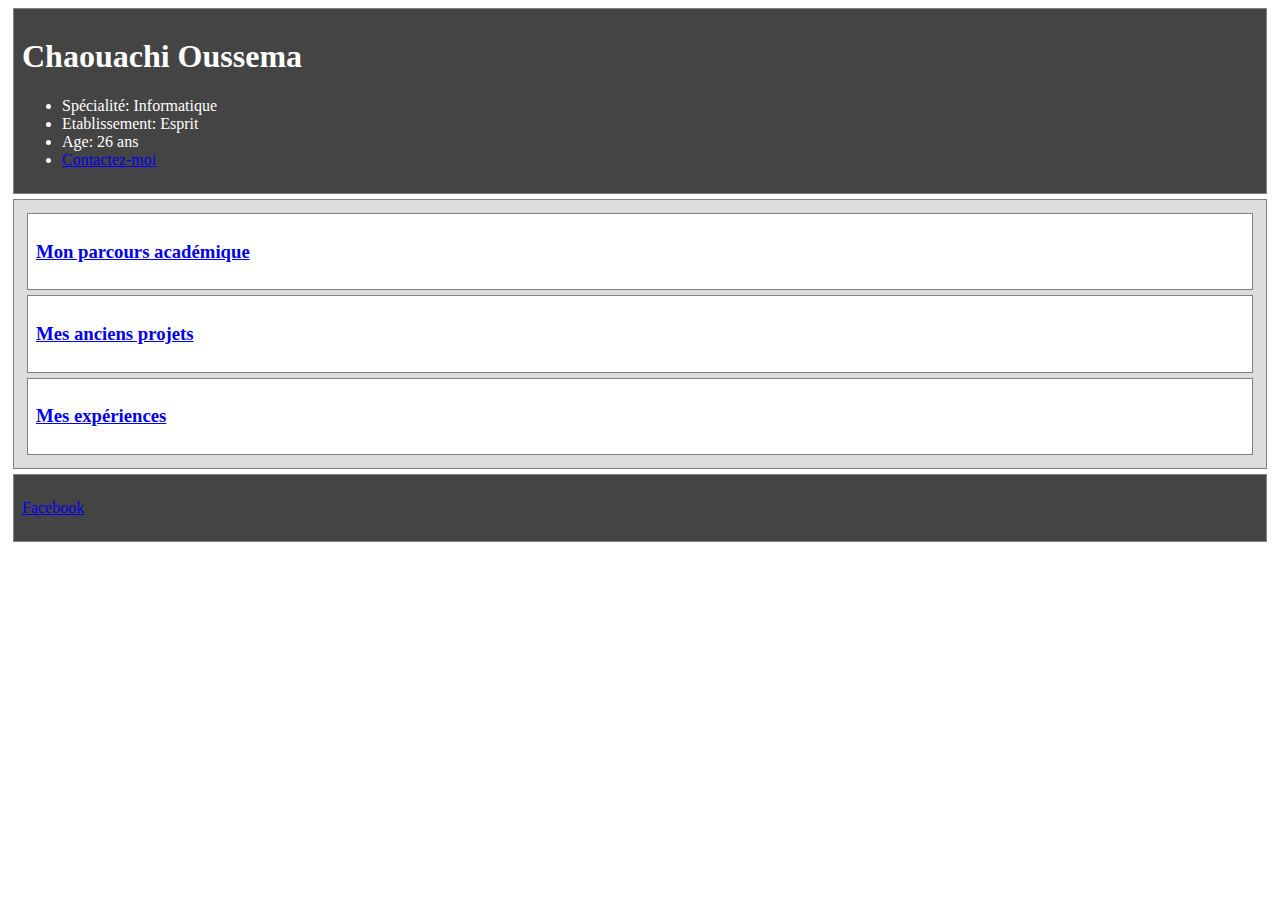
==== index.html @ ad2dc120 "Partie html" ====
<!DOCTYPE html>
<html lang="fr"> 
<head> 
    <link rel="stylesheet" href ="exemple.css" >
    <meta charset="UTF-8">
    <meta name="viewport" content="width=device-width, initial-scale=1.0">
    <title>Accueil</title>
</head>
<body>
    <header class="objet">
        <h1>Chaouachi Oussema</h1>
        <nav>
            <ul>
                <li>Spécialité: Informatique</li>
                <li>Etablissement: Esprit</li>
				<li>Age: 26 ans</li>
                <li><a href="#">Contactez-moi</a></li>
            </ul>
        </nav>
    </header>

    <main>
        <section class="objet">
            <article class="objet">
                <h3><a href="parcours.html">Mon parcours académique</a></h3>
            </article>
			<article class="objet">
                <h3><a href="projets.html">Mes anciens projets</a></h3>
            </article>
            <article class="objet">
                <h3><a href="expériences.html">Mes expériences</a></h3>
            </article>
        </section>
    </main>

    <footer>
        <p><a href="https://www.facebook.com/oussama.ch.ca">Facebook</p>
    </footer>
</body>
</html>
---- exemple.css ----
body {
    font-family: verdana;
}
header, footer, section, article {
    background-color: white;
    border: 1px solid grey;
    margin: 5px;
    padding: 8px;
}

header, footer {
    background-color: #444;
    color: white;
}

section {
    background-color: #ddd;
}
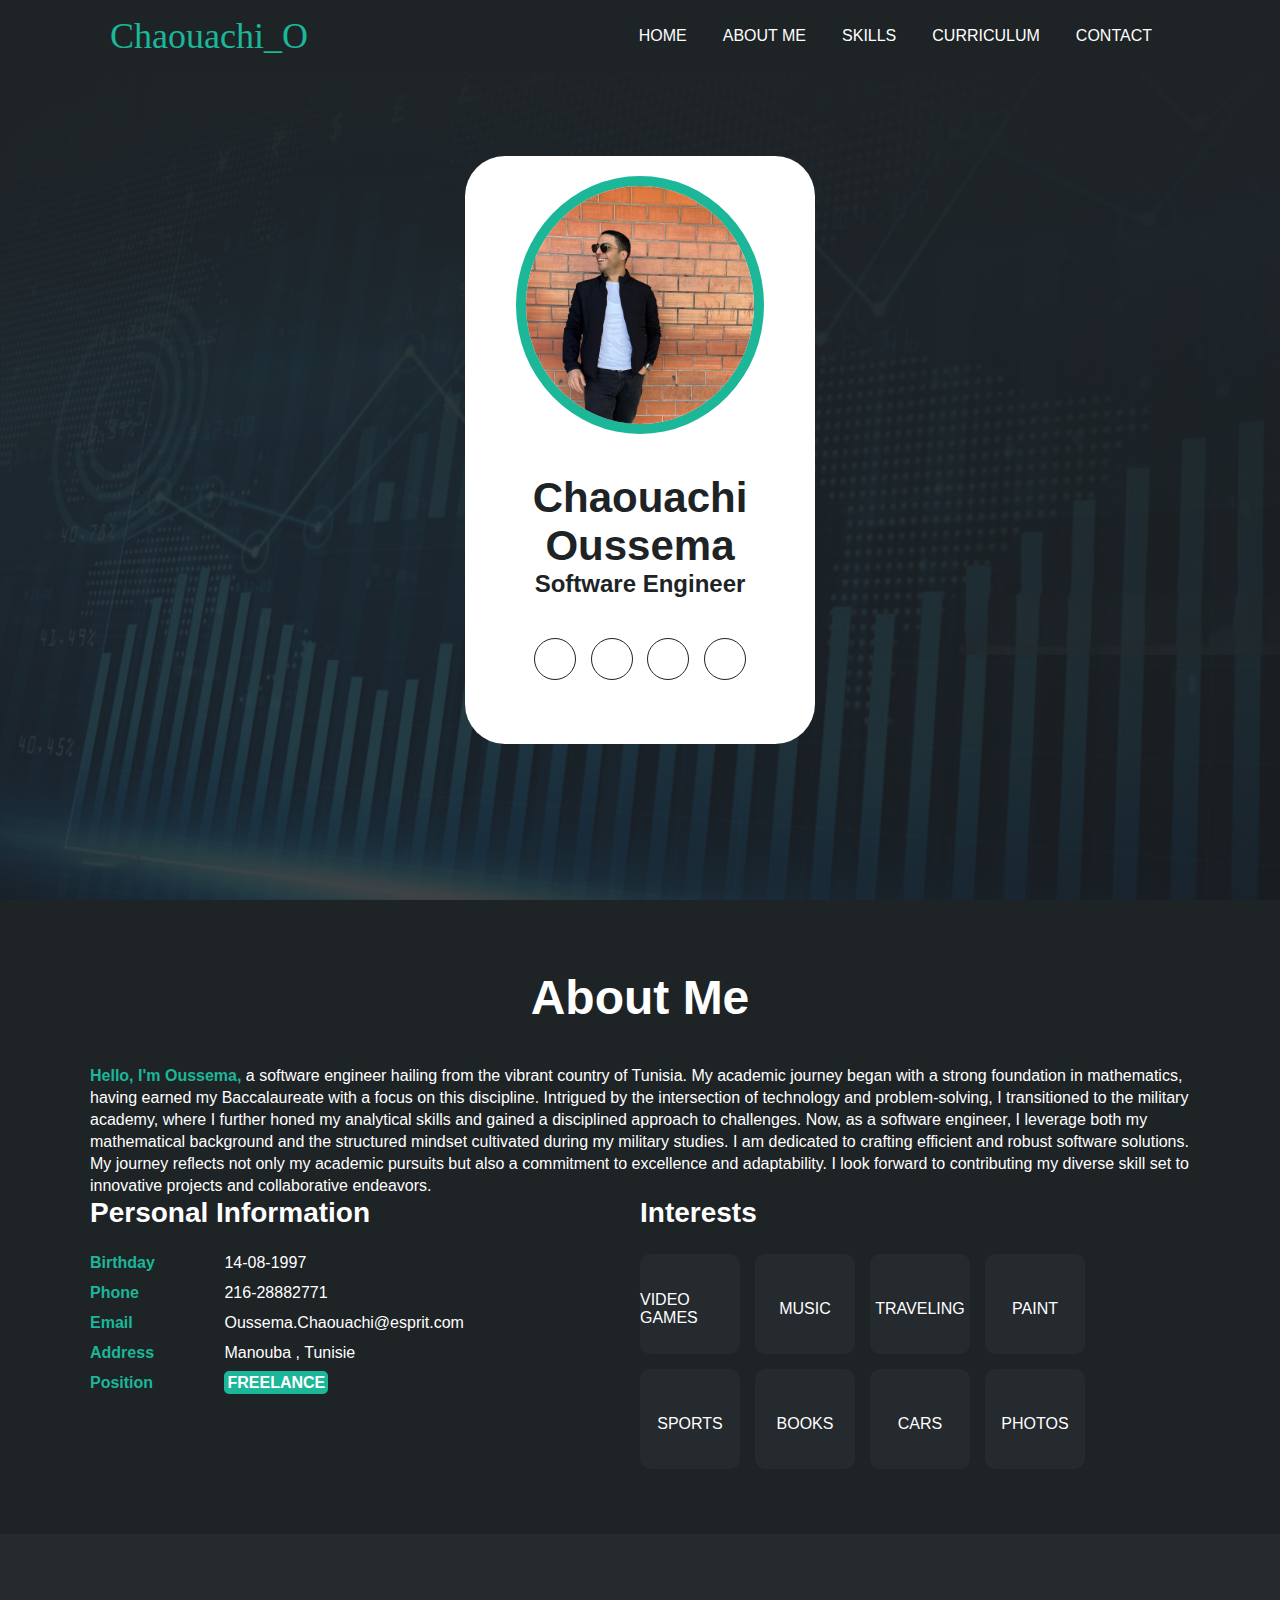
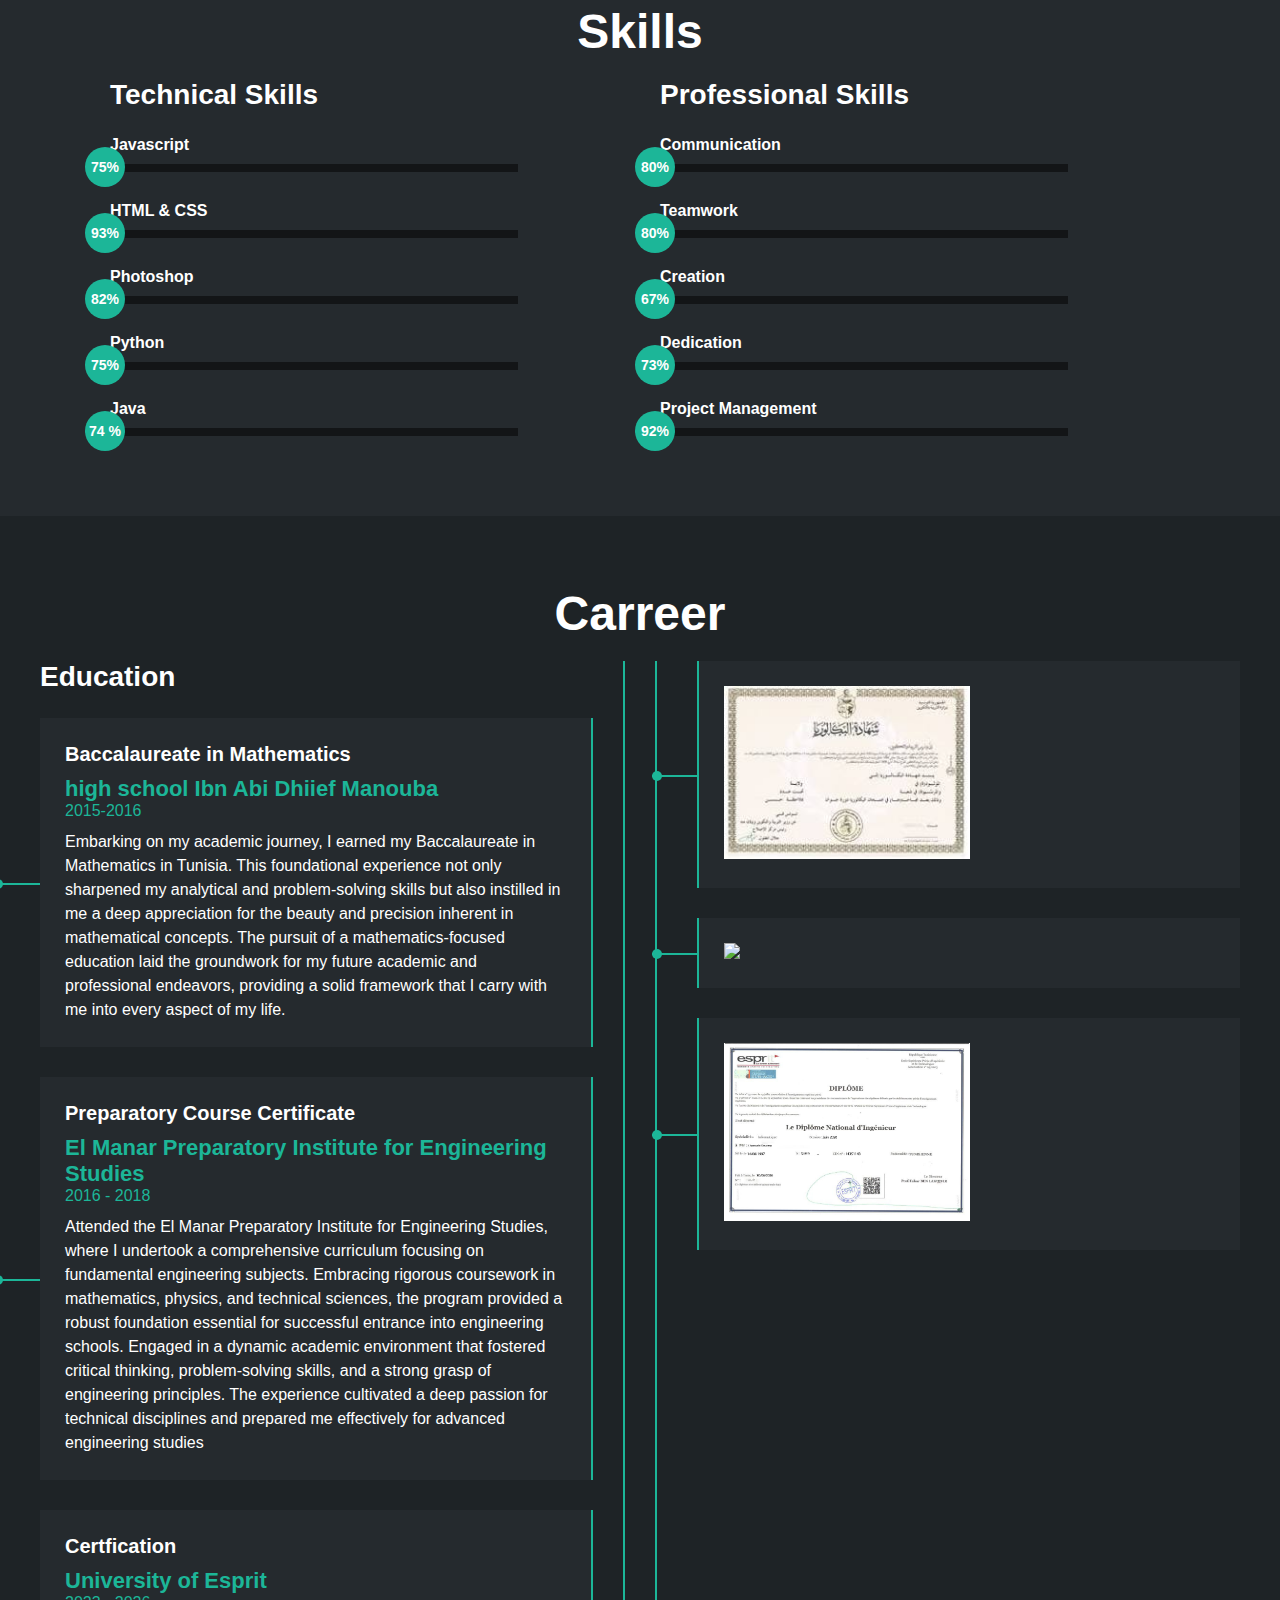
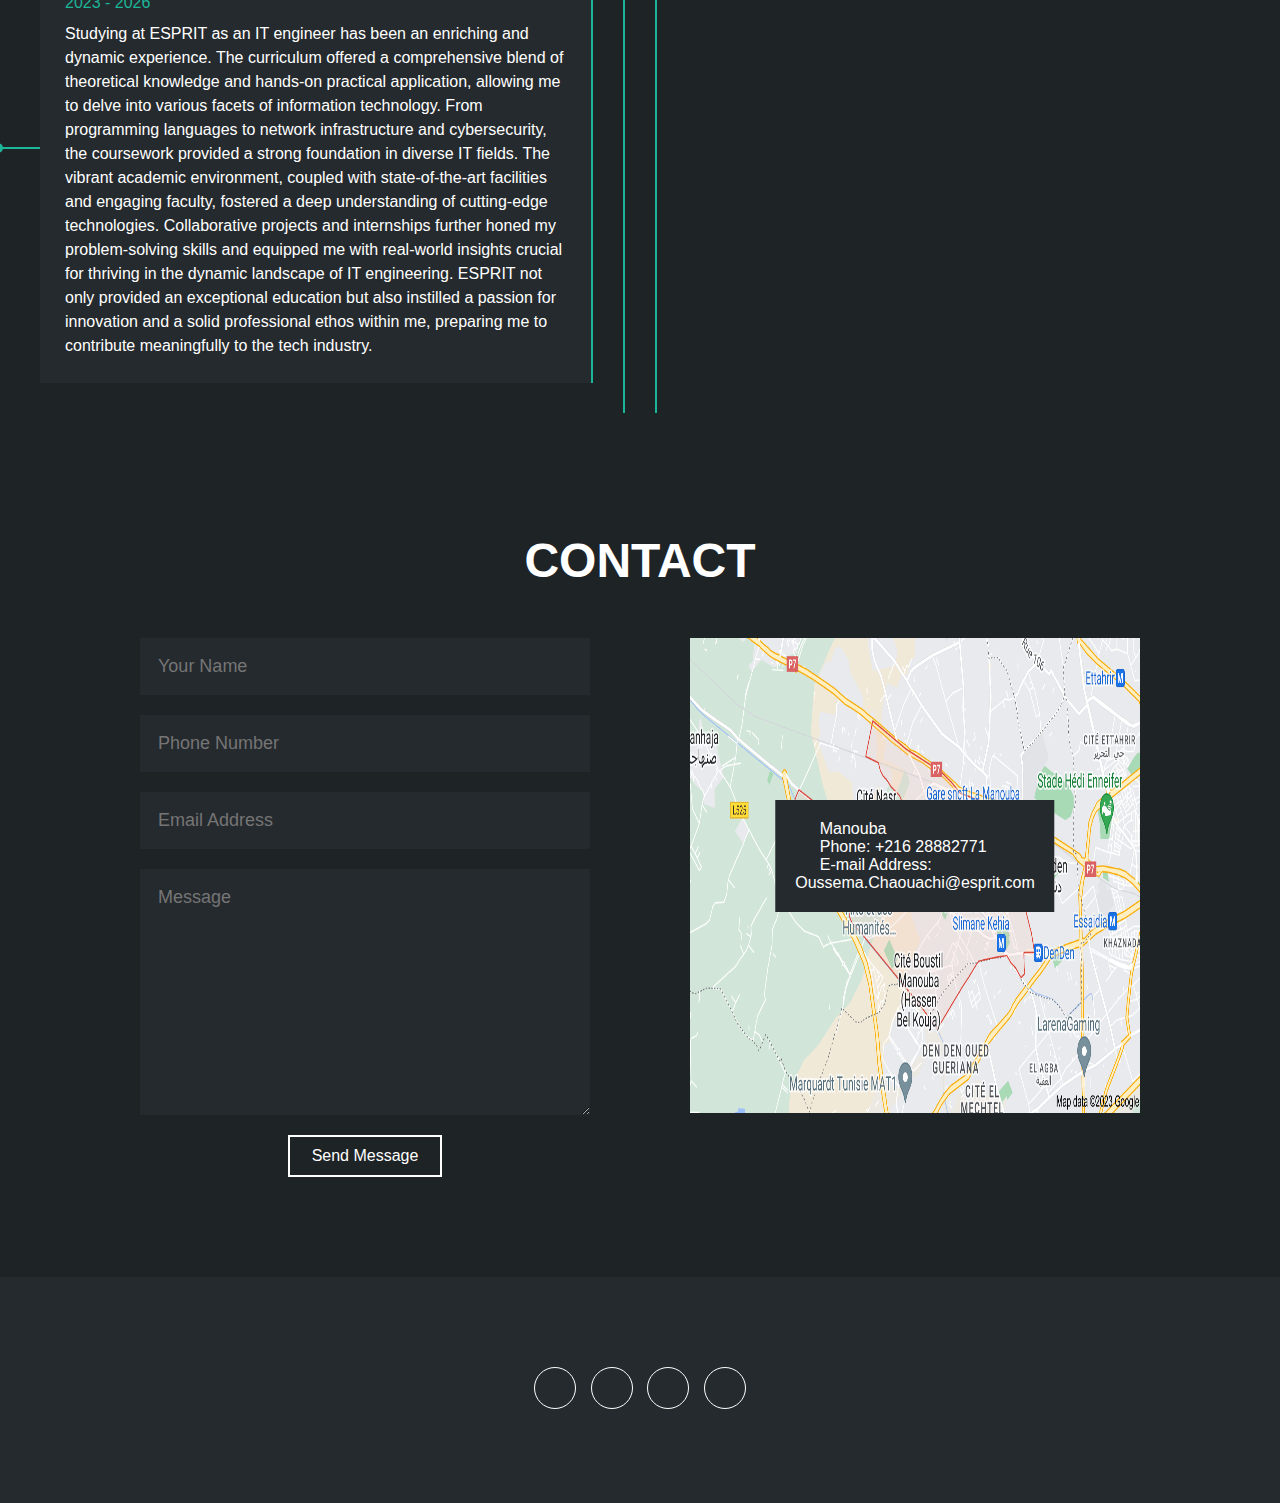
==== commit 7c9c9e05: "Final Project" ====
--- a/index.html
+++ b/index.html
@@ -1,41 +1,519 @@
 
 <!DOCTYPE html>
-<html lang="fr"> 
-<head> 
-    <link rel="stylesheet" href ="exemple.css" >
+
+<html lang="en">
+
+<head>
+
     <meta charset="UTF-8">
+
+    <meta http-equiv="X-UA-Compatible" content="IE=edge">
+
     <meta name="viewport" content="width=device-width, initial-scale=1.0">
-    <title>Accueil</title>
+
+    <link rel="stylesheet" href="portfolio.css">
+
+    <script src="portfolio.js"></script>
+    <script src="https://kit.fontawesome.com/30f2a4861a.js" crossorigin="anonymous"></script>
+    <title>Portfolio</title>
+
 </head>
+
 <body>
-    <header class="objet">
-        <h1>Chaouachi Oussema</h1>
-        <nav>
-            <ul>
-                <li>Spécialité: Informatique</li>
-                <li>Etablissement: Esprit</li>
-				<li>Age: 26 ans</li>
-                <li><a href="#">Contactez-moi</a></li>
-            </ul>
-        </nav>
-    </header>
-
-    <main>
-        <section class="objet">
-            <article class="objet">
-                <h3><a href="parcours.html">Mon parcours académique</a></h3>
-            </article>
-			<article class="objet">
-                <h3><a href="projets.html">Mes anciens projets</a></h3>
-            </article>
-            <article class="objet">
-                <h3><a href="expériences.html">Mes expériences</a></h3>
-            </article>
-        </section>
-    </main>
-
-    <footer>
-        <p><a href="https://www.facebook.com/oussama.ch.ca">Facebook</p>
-    </footer>
+
+    <!-- MENU - HEADER -->
+
+    <div class="box-header">
+
+        <header class="menu-principal">
+
+            <div class="Miel">
+
+                <a href="#">Chaouachi_O</a>
+
+            </div>
+
+            <nav id="nav">
+
+                <ul>
+
+                    <li><a href="#home" onclick="select()" >HOME</a></li>
+
+                    <li><a href="#about-me" onclick="select()">ABOUT ME</a></li>
+
+                    <li><a href="#skills" onclick="select()">SKILLS</a></li>
+
+                    <li><a href="#curriculum" onclick="select()">CURRICULUM</a></li>
+
+                    <li><a href="#contact" onclick="select()">CONTACT</a></li>
+
+                </ul>
+
+            </nav>
+
+            <div class="nav-responsive" onclick="showHideMenu()"> 
+
+                <i class="fa-solid fa-bars"></i>
+
+            </div>
+
+        </header>
+
+    </div>
+
+    <!-- SECTION HOME -->
+
+    <section id="home" class="home">
+
+        <div class="main-container">
+
+            <div class="box-img">
+
+                <img src="image.jpg" alt="my photo">
+
+            </div>
+
+            <h1>Chaouachi Oussema</h1>
+
+            <h2>Software Engineer</h2>
+
+            <div class="social-media">
+
+                <a href="https://www.facebook.com"><i class="fa-brands fa-facebook"></i></a>
+                <a href="https://www.twitter.com"><i class="fa-brands fa-twitter"></i></a>
+                <a href="https://www.skype.com"><i class="fa-brands fa-skype"></i></a>
+                <a href="https://www.linkedin.com"><i class="fa-brands fa-linkedin"></i></a>
+            </div>
+
+        </div>
+
+    </section>
+
+    <!-- SECTION ABOUT ME -->
+
+    <section class="about-me" id="about-me">
+
+        <div class="aboutMeContent">
+
+            <h2>About Me</h2>
+
+            <p><span>Hello, I'm Oussema,</span> a software engineer hailing from the vibrant country of Tunisia. 
+                My academic journey began with a strong foundation in mathematics, having earned my Baccalaureate with a focus on this discipline. 
+                Intrigued by the intersection of technology and problem-solving, I transitioned to the military academy, 
+                where I further honed my analytical skills and gained a disciplined approach to challenges.
+                 Now, as a software engineer, I leverage both my mathematical background and the structured mindset cultivated during my military studies. 
+                 I am dedicated to crafting efficient and robust software solutions. My journey reflects not only my academic pursuits but also a commitment 
+                to excellence and adaptability. I look forward to contributing my diverse skill set to innovative projects and collaborative endeavors.</p>
+
+            <!-- Personal Information: row -->
+
+            <div class="personalInfo">  
+
+                <!-- Personal Information -->
+
+                <!-- info-box: col -->
+                <div class="info-box">
+
+                    <h3>Personal Information</h3>
+
+                    <ul>
+
+                        <li>
+                            <strong>Birthday</strong>
+                            14-08-1997
+                        </li>
+
+                        <li>
+                            <strong>Phone</strong>
+                            216-28882771
+                        </li>
+
+                        <li>
+                            <strong>Email</strong>
+                            Oussema.Chaouachi@esprit.com
+                        </li>
+
+                        <li>
+                            <strong>Address</strong>
+                            Manouba , Tunisie
+                        </li>
+
+                        <li>
+                            <strong>Position</strong>
+                            <span>FREELANCE</span> 
+
+                        </li>
+
+                    </ul>
+
+                </div>
+
+                <!-- Interests -->
+
+                <div class="info-box">
+
+                    <h3>Interests</h3>
+
+                    <div class="myInterests">
+
+                        <div class="interest">
+
+                            <i class="fa-solid fa-gamepad"></i>
+                            <span>VIDEO GAMES</span>
+
+                        </div>
+
+                        <div class="interest">
+
+                            <i class="fa-solid fa-headphones"></i>
+                            <span>MUSIC</span>
+
+                        </div>
+
+                        <div class="interest">
+
+                            <i class="fa-solid fa-plane"></i>
+                            <span>TRAVELING</span>
+
+                        </div>
+
+                        <div class="interest">
+
+                            <i class="fa-solid fa-paint-brush"></i>
+                            <span>PAINT</span>
+
+                        </div>
+
+                        <div class="interest">
+
+                            <i class="fa-solid fa-hiking"></i>
+                            <span>SPORTS</span>
+
+                        </div>
+
+                        <div class="interest">
+
+                            <i class="fa-solid fa-book"></i>
+                            <span>BOOKS</span>
+
+                        </div>
+
+                        <div class="interest">
+
+                            <i class="fa-solid fa-car"></i>
+                            <span>CARS</span>
+
+                        </div>
+
+                        <div class="interest">
+
+                            <i class="fa-solid fa-camera"></i>
+                            <span>PHOTOS</span>
+
+                        </div>
+
+                    </div>
+
+                </div>
+
+            </div>    
+
+        </div>
+
+    </section>
+
+    <!-- SECTION SKILLS -->
+
+    <section class="skills" id="skills">
+
+        <div class="skill-content">
+
+            <h2>Skills</h2>
+
+            <div class="row">
+
+                <!-- Technical Skills -->
+
+                <div class="col">
+                    <h3>Technical Skills</h3>
+                    <div class="skill">
+                        <span>Javascript</span>
+                        <div class="skill-bar">
+
+                            <div class="progress">
+
+                                <span>75%</span>
+
+                            </div>
+
+                        </div>
+                    </div>
+
+                    <div class="skill">
+                        <span>HTML & CSS</span>
+                        <div class="skill-bar">
+
+                            <div class="progress">
+
+                                <span>93%</span>
+
+                            </div>
+
+                        </div>
+                    </div>
+
+                    <div class="skill">
+                        <span>Photoshop</span>
+                        <div class="skill-bar">
+
+                            <div class="progress">
+
+                                <span>82%</span>
+
+                            </div>
+
+                        </div>
+                    </div>
+
+                    <div class="skill">
+                        <span>Python</span>
+                        <div class="skill-bar">
+
+                            <div class="progress">
+
+                                <span>75%</span>
+
+                            </div>
+
+                        </div>
+                    </div>
+
+                    <div class="skill">
+                        <span>Java</span>
+                        <div class="skill-bar">
+
+                            <div class="progress">
+
+                                <span>74 %</span>
+
+                            </div>
+
+                        </div>
+                    </div>
+
+                </div>
+
+                <!-- Professional Skills -->
+
+                <div class="col">
+                    <h3>Professional Skills</h3>
+                    <div class="skill">
+                        <span>Communication</span>
+                        <div class="skill-bar">
+
+                            <div class="progress">
+
+                                <span>80%</span>
+
+                            </div>
+
+                        </div>
+                    </div>
+
+                    <div class="skill">
+                        <span>Teamwork</span>
+                        <div class="skill-bar">
+
+                            <div class="progress">
+
+                                <span>80%</span>
+
+                            </div>
+
+                        </div>
+                    </div>
+
+                    <div class ="skill">
+                        <span>Creation</span>
+                        <div class="skill-bar">
+
+                            <div class="progress">
+
+                                <span>67%</span>
+
+                            </div>
+
+                        </div>
+                    </div>
+
+                    <div class="skill">
+                        <span>Dedication</span>
+                        <div class="skill-bar">
+
+                            <div class="progress">
+
+                                <span>73%</span>
+
+                            </div>
+
+                        </div>
+                    </div>
+
+                    <div class="skill">
+                        <span>Project Management</span>
+                        <div class="skill-bar">
+
+                            <div class="progress">
+
+                                <span>92%</span>
+
+                            </div>
+
+                        </div>
+                    </div>
+
+                </div>
+
+            </div>
+        </div>
+
+    </section>
+
+    <!-- SECTION Carreer -->
+
+    <section class="curriculum" id="curriculum">
+
+        <div class="resume-content">
+            <h2>Carreer</h2>
+            <div class="row">
+                <div class="col left">
+                    <h3>Education</h3>
+                    <div class="item left">
+                        <h4>Baccalaureate in Mathematics</h4>
+                        <span class="university">high school Ibn Abi Dhiief Manouba </span>
+                        <span class="date">2015-2016</span>
+                        <p>Embarking on my academic journey, I earned my Baccalaureate in Mathematics in Tunisia. This foundational experience not only 
+                            sharpened my analytical and problem-solving skills but also instilled in me a deep appreciation for the beauty and precision inherent in mathematical concepts. 
+                            The pursuit of a mathematics-focused education laid the groundwork for my future academic and professional endeavors, providing a solid framework that I carry with me into every aspect of my life.</p>
+                        <div class="connector">
+                            <div class="circle"></div>
+                        </div>
+                    </div>
+
+                    <div class="item left">
+                        <h4>Preparatory Course Certificate </h4>
+                        <span class="university">El Manar Preparatory Institute for Engineering Studies</span>
+                        <span class="date">2016 - 2018</span>
+                        <p>Attended the El Manar Preparatory Institute for Engineering Studies, where I undertook a comprehensive curriculum focusing on fundamental engineering subjects. Embracing rigorous coursework in mathematics, physics, and technical sciences, the program provided a robust foundation essential for successful entrance into engineering schools. Engaged in a dynamic academic environment that fostered critical thinking, problem-solving skills, and a strong grasp of engineering principles. The experience cultivated a deep passion for technical disciplines and prepared me effectively for advanced engineering studies</p>
+                        <div class="connector">
+                            <div class="circle"></div>
+                        </div>
+                    </div>
+
+                    <div class="item left">
+                        <h4>Certfication</h4>
+                        <span class="university">University of Esprit</span>
+                        <span class="date">2023 - 2026</span>
+                        <p>
+Studying at ESPRIT as an IT engineer has been an enriching and dynamic experience. The curriculum offered a comprehensive blend of theoretical knowledge and hands-on practical application, allowing me to delve into various facets of information technology. From programming languages to network infrastructure and cybersecurity, the coursework provided a strong foundation in diverse IT fields.
+The vibrant academic environment, coupled with state-of-the-art facilities and engaging faculty, fostered a deep understanding of cutting-edge technologies. Collaborative projects and internships further honed my problem-solving skills and equipped me with real-world insights crucial for thriving in the dynamic landscape of IT engineering. ESPRIT not only provided an exceptional education but also instilled a passion for innovation and a solid professional ethos within me,
+preparing me to contribute meaningfully to the tech industry.</p>
+                        <div class="connector">
+                            <div class="circle"></div>
+                        </div>
+                    </div>
+                </div>
+
+                <div class="col right">
+                    <div class="item right">
+                        <img src="image3.jpeg" width="50%"></img>
+                        <div class="connector">
+                            <div class="circle"></div>
+                        </div>
+                    </div>
+
+                    <div class="item right">
+
+                        <img src="image4.JFIF" width="50%"></img>
+                        <div class="connector">
+                            <div class="circle"></div>
+                        </div>
+                    </div>
+
+                    <div class="item right">
+                        <img src="image5.png" width="50%"></img>
+                        <div class="connector">
+                            <div class="circle"></div>
+                        </div>
+                    </div>
+
+                </div>
+            </div>
+        </div>
+    </section>
+
+<!-- CONTACT SECTION -->
+
+<section class="contact" id="contact">
+    <div class="section-content">
+        <h2>CONTACT</h2>
+        <div class="row">
+            <!-- Form -->
+            <div class="col">
+                <input type="text" id="name" placeholder="Your Name">
+                <span id="nameError" class="error"></span>
+    
+                <input type="number" id="phoneNumber" placeholder="Phone Number">
+                <span id="phoneError" class="error"></span>
+    
+                <input type="email" id="email" placeholder="Email Address">
+                <span id="emailError" class="error"></span>
+    
+                <textarea id="message" name="" id="" cols="30" rows="10" placeholder="Message"></textarea>
+                <span id="messageError" class="error"></span>
+                <button onclick="validateForm()">
+                    Send Message <i class="fa-solid fa-paper-plane"></i>
+                    <span class="overlay"></span>
+                </button>
+            </div>
+            <!-- Map -->
+            <div class="col">
+                <img src="image6.png" alt="">
+                <div class="info">
+                    <ul>
+                        <li>
+                            <i class="fa-solid fa-location-dot"></i>
+                             Manouba
+                        </li>
+                        <li>
+                            <i class="fa-solid fa-mobile-screen-button"></i>
+                            Phone: +216 28882771
+                        </li>
+                        <li>
+                            <i class="fa-solid fa-envelope"></i>
+                           E-mail Address: Oussema.Chaouachi@esprit.com
+                        </li>
+                    </ul>
+                </div>
+            </div>
+        </div>
+    </div>
+</section>
+
+<!-- FOOTER -->
+
+<footer>
+    <a href="#home" class="up">
+        <i class="fa-solid fa-angles-up"></i>
+    </a>
+    <div class="social-media">
+        <a href="#facebook"><i class="fa-brands fa-facebook"></i></a>
+        <a href="#twitter"><i class="fa-brands fa-twitter"></i></a>
+        <a href="#skype"><i class="fa-brands fa-skype"></i></a>
+        <a href="#linkedin"><i class="fa-brands fa-linkedin"></i></a>
+    </div>
+</footer>
+
 </body>
+
 </html>
--- a/portfolio.css
+++ b/portfolio.css
@@ -0,0 +1,844 @@
+*{
+    margin: 0;
+    padding: 0;
+    box-sizing: border-box;
+    font-family:'Sarabun', sans-serif;
+    ;
+}
+
+html{
+    scroll-behavior: smooth;
+}
+
+/* MENU */
+
+.box-header{
+   
+    background-color: #1e2326;
+    position: fixed;
+    top: 0;
+    left: 0;
+    z-index: 99;
+   width: 100%;
+}
+
+.menu-principal{
+
+    max-width: 1100px;
+    margin: auto;
+    display: flex;
+    justify-content: space-between;
+    align-items: center;
+    padding: 15px 20px;
+}
+
+.Miel a{
+    font-family: 'Gentium Book Plus', serif;
+    font-size: 36px;
+    color: #1CB698;
+    text-decoration: none;
+}
+
+.box-header header ul{
+
+    display: flex;
+    list-style: none;
+
+}
+
+.box-header header nav ul li a{
+   
+    text-align: none;
+    color: #fff;
+    margin: 0 15px;
+    padding: 3px;
+    transition: .5s;
+    text-decoration: none;
+
+}
+
+.box-header header nav ul li a:hover{
+
+    color: #1CB698;
+
+}
+
+.nav-responsive{
+    background-color: #1CB698;
+    color: #fff;
+    padding: 5px  10px;
+    border-radius: 5px;
+    cursor: pointer;
+    display: none;
+
+}
+
+
+/* SECCION HOME */
+
+.home{
+    background: linear-gradient(to top, rgba(30,35,38,.8),rgba(30,35,38, 1)), url(image2.jpg);
+   background-size: cover;
+   height: 100vh;
+   color: #1e2326;
+   display: flex;
+   align-items: center;
+}
+
+.main-container{
+    padding: 20px;
+    background-color: #fff;
+    max-width: 350px;
+    margin: auto;
+    text-align: center;
+    border-radius: 40px;
+}
+
+.main-container img{
+    margin-top: 40px;
+    border: 10px solid #1CB698;
+    display: block;
+    width: 80%;
+    margin: auto;
+    border-radius: 100%;
+}
+
+.main-container h1{
+
+    margin-top: 40px;
+    font-size: 42px;
+    font-family:'Sarabun', sans-serif;
+}
+
+
+.main-container .social-media a{
+
+    color: #1e2326;
+    display: inline-block;
+    text-decoration: none;
+    border: 1px solid #1e2326;
+    border-radius: 100%;
+    width: 42px;
+    height: 42px;
+    line-height: 42px;
+    margin: 40px 5px;
+    font-size: 20px;
+    transition: .3s;
+}
+
+.main-container .social-media a:hover{
+    background-color: #1CB698;
+}
+
+/* SECCION ABOUT ME */
+
+.about-me{
+
+    background-color: #1e2326;
+    color: #fff;
+    padding: 50px 20px;
+}
+
+.about-me .aboutMeContent{
+
+    max-width: 1100px;
+    margin: auto;
+}
+
+.about-me h2{
+    
+    font-size: 48px;
+    font-family: 'PT Sans', sans-serif;
+    text-align: center;
+    padding: 20px 0;
+}
+
+.about-me .aboutMeContent p{
+
+    font: 18px;
+    line-height: 22px;
+    margin-top: 20px;
+
+}
+
+.about-me .aboutMeContent p span{
+
+    color: #1CB698;
+    font-weight: bold;
+}
+
+.about-me .personalInfo{
+
+    display: flex;
+}
+
+.about-me .personalInfo .info-box{
+
+    width: 50%;
+
+}
+
+.about-me .personalInfo .info-box h3{
+
+    font-size: 28px;
+    font-family: 'Sarabun', sans-serif;
+    margin-bottom: 25px;
+}
+
+.about-me .personalInfo .info-box ul{
+
+    list-style: none;
+}
+
+.about-me .personalInfo .info-box ul li{
+    
+    margin: 12px 0;
+
+}
+
+.about-me .personalInfo .info-box ul li strong{
+
+    display: inline-block;
+    color: #1CB698;
+    width: 130px;
+}
+
+.about-me .personalInfo .info-box ul li span{
+
+    background-color: #1CB698;
+    padding: 3px;
+    font-weight: bold;
+    border-radius: 5px;
+}
+
+.about-me .personalInfo .info-box .myInterests{
+
+    display: flex;
+    flex-wrap: wrap;
+}
+
+.about-me .personalInfo .info-box .myInterests .interest{
+
+    width: 100px;
+    height: 100px;
+    background-color: #252A2E;
+    border-radius: 10px;
+    margin: 0 15px 15px 0;
+    display: flex;
+    flex-direction: column;
+    align-items: center;
+    justify-content: center;
+    transition: .3s;
+}
+
+.about-me .personalInfo .info-box .myInterests .interest:hover{
+
+    background-color: #1CB698;
+}
+
+.about-me .personalInfo .info-box .myInterests .interest i{
+
+    font-size: 30px;
+    margin-bottom: 10px;
+}
+
+.about-me button{
+
+    cursor: pointer;
+    border: 2px solid #fff;
+    background-color: transparent;
+    width: fit-content;
+    display: block;
+    margin: 20px auto;
+    padding: 10px 22px;
+    font-size: 16px;
+    color: #fff;
+    position: relative;
+    z-index: 10;
+
+}
+
+.about-me button .download{
+
+    position: absolute;
+    top: 0;
+    left: 0;
+    width: 0;
+    height: 100%;
+    background-color: #1CB698;
+    z-index: -1;
+    transition: 1s;
+}
+
+.about-me button:hover .download{
+
+    width: 100%;
+
+}
+
+/* SECCION SKILL */
+
+.skills{
+    background-color: #252A2E;
+    color: #fff;
+    padding: 50px 20px;
+}
+
+.skills .skill-content{
+
+    max-width: 1100px;
+    margin: auto;
+}
+
+.skills h2{
+
+    font-size: 48px;
+    font-family: 'PT Sans', sans-serif;
+    text-align: center;
+    padding: 20px 0;
+}
+
+.skills .row{
+    display: flex;
+}
+
+.skills .row .col{
+    width: 50%;
+    padding: 0 20px;
+}
+
+.skills .row .col h3{
+    font-size: 28px;
+    font-family: 'Sarabun', sans-serif;
+    margin-bottom: 25px;
+}
+
+.skills .skill span{
+
+    font-weight: bold;
+    display: block;
+    margin-bottom: 10px;
+}
+
+.skills .skill .skill-bar{
+
+    height: 8px;
+    width: 80%;
+    background-color: #131517;
+    position: relative;
+    margin-bottom: 30px;
+}
+
+.skills .skill .progress{
+
+    background-color: #1CB698;
+    position: absolute;
+    top: 0;
+    left: 0;
+    height: 8px;
+}
+
+.skills .skill .skill-bar span{
+
+    position: absolute;
+    height: 40px;
+    width: 40px;
+    background-color: #1CB698;
+    border-radius: 50px;
+    line-height: 40px;
+    text-align: center;
+    top: -17px;
+    right: -15px;
+    font-size: 14px;
+}
+
+.skills .skill .javascript{
+    width: 0%;
+    animation: 2s javascript forwards;
+}
+
+@keyframes javascript{
+    0%{width: 0%;}
+    100%{width: 75%;}
+}
+
+.skills .skill .htmlcss{
+    width: 0%;
+    animation: 2s htmlcss forwards;
+}
+
+@keyframes htmlcss{
+    0%{width: 0%;}
+    100%{width: 89%;}
+}
+
+.skills .skill .Photoshop{
+    width: 0%;
+    animation: 2s Photoshop forwards;
+}
+
+@keyframes Photoshop{
+    0%{width: 0%;}
+    100%{width: 65%;}
+}
+
+.skills .skill .Python{
+    width: 0%;
+    animation: 2s Python forwards;
+}
+
+@keyframes Python{
+    0%{width: 0%;}
+    100%{width: 78%;}
+}
+
+
+.skills .skill .Java{
+    width: 0%;
+    animation: 2s Java forwards;
+}
+
+@keyframes Java{
+    0%{width: 0%;}
+    100%{width: 59%;}
+}
+
+
+.skills .skill .Communication{
+    width: 0%;
+    animation: 2s Communication forwards;
+}
+
+@keyframes Communication{
+    0%{width: 0%;}
+    100%{width: 80%;}
+}
+
+.skills .skill .Teamwork{
+    width: 0%;
+    animation: 2s Teamwork forwards;
+}
+
+@keyframes Teamwork{
+    0%{width: 0%;}
+    100%{width: 67%;}
+}
+
+.skills .skill .Creation{
+    width: 0%;
+    animation: 2s Creation forwards;
+}
+
+@keyframes Creation{
+    0%{width: 0%;}
+    100%{width: 77%;}
+}
+
+.skills .skill .Dedication{
+    width: 0%;
+    animation: 2s Dedication forwards;
+}
+
+@keyframes Dedication{
+    0%{width: 0%;}
+    100%{width: 96%;}
+}
+
+.skills .skill .projectmanagement{
+    width: 0%;
+    animation: 2s projectmanagement forwards;
+}
+
+@keyframes projectmanagement {
+    0%{width: 0%;}
+    100%{width: 84%;}
+}
+
+
+/* SECTION CURRICULUM */
+
+.curriculum{
+    background-color: #1e2326;
+    color: #fff;
+    padding: 50px 20px;
+}
+
+.curriculum .skill-content{
+
+    max-width: 1100px;
+    margin: auto;
+}
+
+.curriculum h2{
+
+    font-size: 48px;
+    font-family: 'PT Sans', sans-serif;
+    text-align: center;
+    padding: 20px 0;
+}
+
+.curriculum .row{
+    display: flex;
+    justify-content: space-between;
+}
+
+.curriculum .row .col{
+    width: 49%;
+    padding: 0 20px;
+}
+
+.curriculum .row .col h3{
+    font-size: 28px;
+    font-family: 'Sarabun', sans-serif;
+    margin-bottom: 25px;
+}
+
+.curriculum .row .left{
+    border-right: 2px solid #252A2E;
+}
+
+.curriculum .row .right{
+    border-left:  2px solid #252A2E;
+}
+
+.curriculum .row .item{
+
+    padding: 25px;
+    margin-bottom: 30px;
+    background-color: #252A2E;
+    position: relative;
+}
+
+.curriculum .row .item h4{
+
+    font-size: 20px;
+    margin-bottom: 10px;
+}
+
+.curriculum .row .item .university{
+    color: #1CB698;
+    font-size: 22px;
+    font-weight: bold;
+    display: block;
+}
+
+.curriculum .row .item .date{
+    display: block;
+    color: #1CB698;
+    margin-bottom: 10px;
+}
+
+.curriculum .row .item p{
+    line-height: 24px;
+}
+
+.curriculum .row .left{
+    border-right: 2px solid #1CB698;
+    margin-right: 10px;
+}
+
+.curriculum .row .right{
+
+    border-left: 2px solid #1CB698;
+    margin-left: 20px;
+}
+
+.curriculum .row .item .connector{
+    height: 2px;
+    background-color: #1CB698;
+    width: 47px;
+    position: absolute;
+    top: 50%;
+    right: -47px;
+    z-index: 5;
+}
+
+.curriculum .row .item .connector .circle{
+
+    display: block;
+    height: 10px;
+    width: 10px;
+    border-radius: 50%;
+    background-color: #1CB698;
+    float: right;
+    position: relative;
+    bottom: 4px;
+}
+
+.curriculum .row .item .connector{
+    height: 2px;
+    background-color: #1CB698;
+    width: 47px;
+    position: absolute;
+    top: 50%;
+    left: -47px;
+    z-index: 5;
+}
+
+.curriculum .row .item .connector .circle{
+
+    display: block;
+    height: 10px;
+    width: 10px;
+    border-radius: 50%;
+    background-color: #1CB698;
+    float: left;
+    position: relative;
+    bottom: 4px;
+}
+
+
+/* SECTION CONTACT */
+
+.contact{
+    background-color: #1e2326;
+    color: #fff;
+    padding: 50px 0px;
+}
+
+.contact .section-content{
+
+    max-width: 1100px;
+    margin: auto;
+}
+
+.contact h2{
+
+    font-size: 48px;
+    font-family: 'PT Sans', sans-serif;
+    text-align: center;
+    padding: 20px 0;
+}
+
+.contact .row{
+
+    display: flex;
+}
+
+.contact .col{
+
+    width: 50%;
+    padding: 30px;
+    margin: 0 20px;
+    position: relative;
+}
+
+.contact .col input, .contact .col textarea{
+    display: block;
+    width: 100%;
+    padding: 18px;
+    border: none;
+    margin-bottom: 20px;
+    background-color: #252A2E;
+    color: #fff;
+    font-size: 18px;
+
+}
+
+.contact button{
+    cursor: pointer;
+    border: 2px solid #fff;
+    background-color: transparent;
+    width: fit-content;
+    display: block;
+    margin: 20px auto;
+    padding: 10px 22px;
+    font-size: 16px;
+    color: #fff;
+    position: relative;
+    z-index: 10;
+
+}
+
+.contact .col .overlay{
+
+    position: absolute;
+    top: 0;
+    left: 0;
+    width: 0;
+    height: 100%;
+    background-color: #1CB698;
+    z-index: -1;
+    transition: 1s;
+}
+
+.contact button:hover .overlay{
+
+    width: 100%;
+   
+}
+
+.contact .col img{
+    width: 100%;
+    height: 85%;
+
+}
+
+.contact .col .info{
+
+    position: absolute;
+    top: 40%;
+    background-color: #252A2E;
+    padding: 20px;
+    width: fit-content;
+    left: 50%;
+    transform: translate(-50%, -50%);
+}
+
+.contact .col .info ul{
+    list-style: none;
+}
+
+.contacto .col .info ul li{
+    margin-bottom: 20px;
+}
+
+.contact .col .info ul li i{
+    color: #1CB698;
+    display: inline-block;
+    margin-right: 20px;
+}
+
+.error {
+    color: red;
+}
+
+/* FOOTERS */
+
+footer{
+    background-color: #252A2E;
+    color: #fff;
+    padding: 50px 0 30px 0;
+    text-align: center;
+    position: relative;
+    width: 100%;
+}
+
+footer .social-media{
+    margin-bottom: 20px;
+}
+
+footer .social-media a{
+
+    
+    color: #fff;
+    display: inline-block;
+    text-decoration: none;
+    border: 1px solid #fff;
+    border-radius: 100%;
+    width: 42px;
+    height: 42px;
+    line-height: 42px;
+    margin: 40px 5px;
+    font-size: 20px;
+    transition: .3s;
+}
+
+footer .arriba{
+    display: block;
+    width: 50px;
+    height: 50px;
+    background-color: #1CB698;
+    color: #fff;
+    position: absolute;
+    left: 50%;
+    transform: translateX(-50%);
+    top: -25px;
+    border-radius: 50%;
+    line-height: 50px;
+    font-size: 18px;
+}
+
+/* SECTION RESPONSIVE */
+
+@media screen and (max-width: 980px){
+
+    nav{
+        display: none;
+    }
+
+    .nav-responsive{
+        display: block;
+    }
+    nav.barreDeNavegation{
+        display: block;
+        position: absolute;
+        right: 0;
+        top: 75px;
+        background-color: #252A2E;
+        width: 180px;
+    }
+
+    nav.barreDeNavegation ul{
+        display: block !important;
+
+    }
+
+    nav.barreDeNavegation ul li{
+        border-bottom: 1px solid #fff;
+        padding: 10px 0;
+    }
+}
+
+@media screen and (max-width: 700px){
+
+  
+    .about-me .personalInfo{
+        display: block;
+    }
+
+    .about-me .personalInfo .info-box{
+        width: fit-content;
+    }
+
+     .skills .fow{
+        display: block;
+    }
+
+    .skills .row .col{
+        width: 100%;
+    }
+
+    .skills .row .col .skill-bar{
+        width: 100%;
+    }
+
+    .curriculum .row{
+        display: block;
+    }
+
+    .curriculum .row .col{
+        width: 90%;
+    }
+
+     .curriculum .row .right{ 
+        margin-left: 20px;
+    } 
+
+    .portfolio .gallery{
+        display: block;
+        width: 100%;
+    }
+
+    .portfolio .gallery .project{
+        max-width: 100%;
+    }
+
+    .portfolio .gallery .project img{
+
+        width: 100%;
+    }
+
+    .contact .row{
+        display: block;
+    }
+
+    .contact .row .col{
+        width: 100%;
+    } 
+
+    .contact .col{
+        margin: 0;
+    }
+
+}